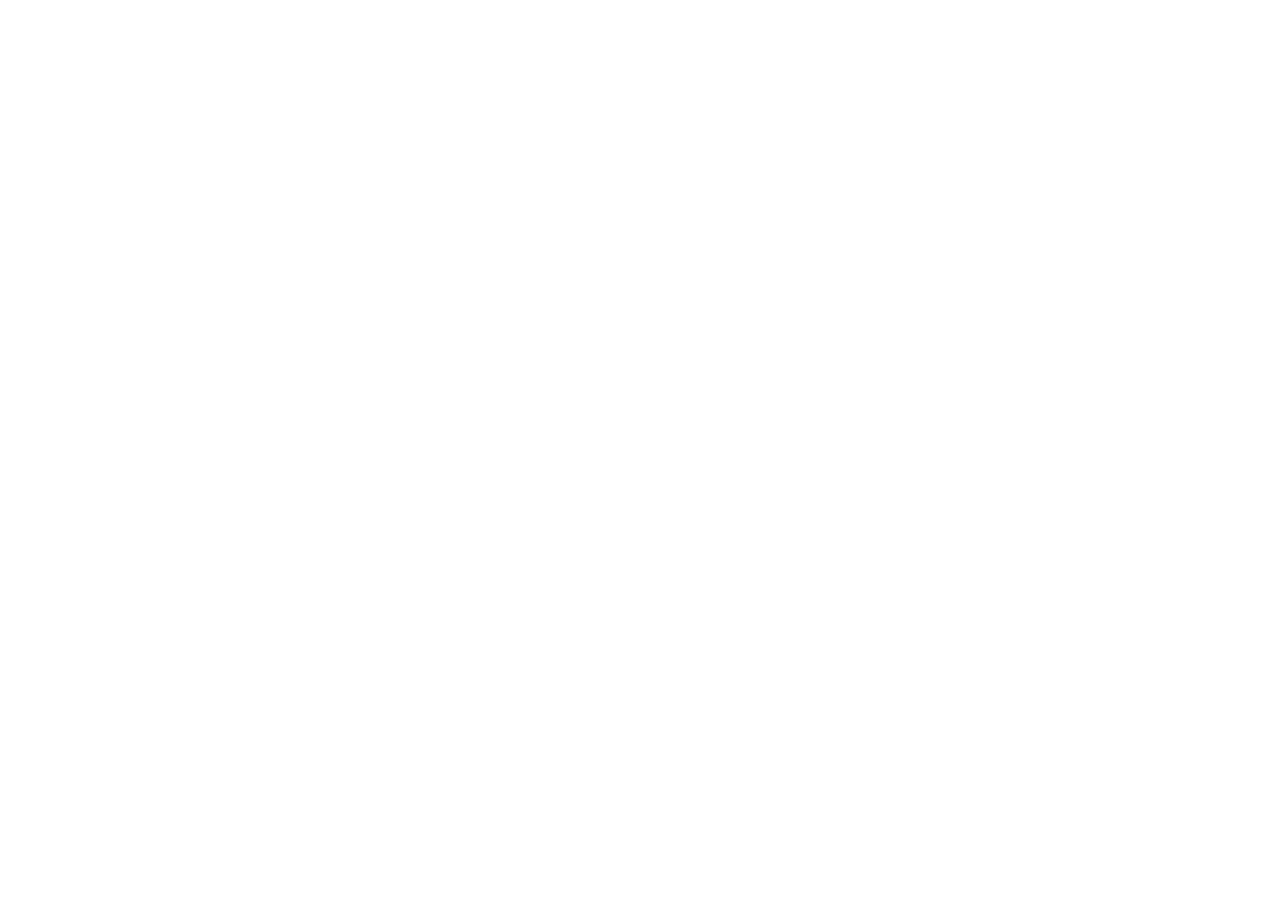
==== dashboard.html @ 98840b0f "dashboard" ====
<!DOCTYPE html>
<html lang="en">
<head>
    <meta charset="UTF-8">
    <meta name="viewport" content="width=device-width, initial-scale=1.0">
    <title>Mazo de Cartas</title>
    <link rel="stylesheet" href="style.css">
</head>
<body>
    <div>

    </div>
</body>
</html>
---- style.css ----
body {
    font-family: cursive;
    margin: 0;
    padding: 0;
}

img{
    width: 150px;
    height: 100px;
    margin: 5px;
    padding: 5px;
}

.container {
    max-width: 400px;
    margin: 10px auto;
    padding: 20px;
    border-width: 5px;
    border-color: black;
    border-style: solid;
}

h2 {
    text-align: left;
}

form {
    display: flex;
    flex-direction: column;
}

label {
    margin-top: 10px;
    display: flex;
}

input {
    padding: 10px;
    margin-top: 5px;
    width: auto;
}

button {
    background-color: red;
    color: white;
    padding: 10px;
    margin-top: 20px;
    cursor: pointer;
    border-style: inset;
    border-color: black;
    border-width: 5px;
    font-family: cursive;
}
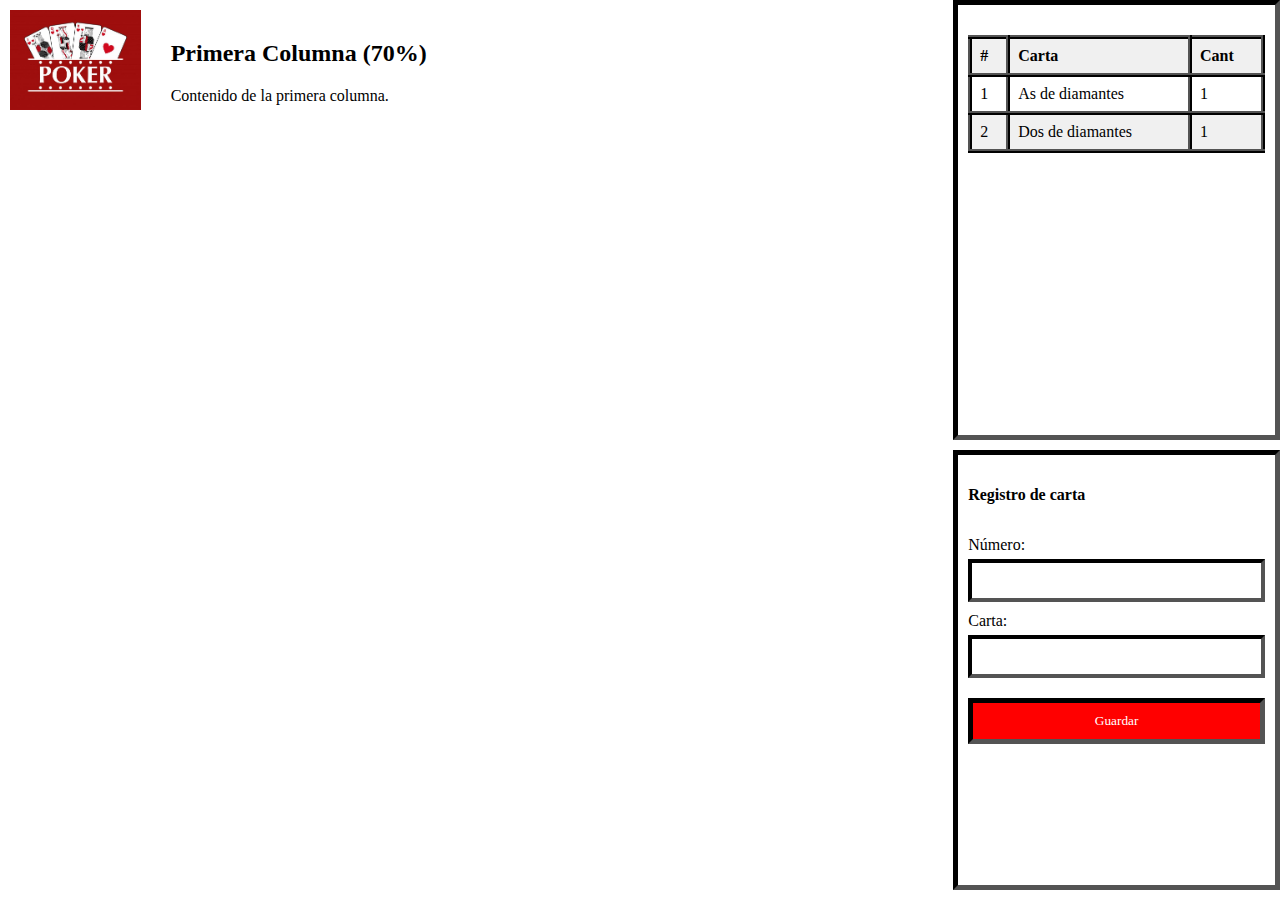
==== commit 073d8df2: "se agregaron el registro de cartas y la tabla de cartas, se edito el css" ====
--- a/dashboard.html
+++ b/dashboard.html
@@ -7,8 +7,52 @@
     <link rel="stylesheet" href="style.css">
 </head>
 <body>
-    <div>
-
+    <div class="container2">
+        <img src="img/logo.jpg" alt="logo">
+        <!--Donde van las cartas-->
+        <div class="column1">
+            <h2>Primera Columna (70%)</h2>
+            <p>Contenido de la primera columna.</p>
+        </div>
+        <div class="column2">
+            <!--Esta es la tabla de cartas registradas-->
+            <div class="section">
+                <table>
+                    <thead>
+                        <tr>
+                            <th>#</th>
+                            <th>Carta</th>
+                            <th>Cant</th>
+                        </tr>
+                    </thead>
+                    <tbody>
+                        <tr>
+                            <td>1</td>
+                            <td>As de diamantes</td>
+                            <td>1</td>
+                        </tr>
+                        <tr>
+                            <td>2</td>
+                            <td>Dos de diamantes</td>
+                            <td>1</td>
+                        </tr>
+                        <!--Donde van las tablas registradas-->
+                    </tbody>
+                </table>
+            </div>
+            <!--Este es el formulario para registrar una carta-->
+            <div class="section">
+                <h4>Registro de carta</h4>
+                <form id="loginForm">
+                    <label for="numero">Número:</label>
+                    <input type="text" id="numero" name="numero" required>
+                    <label for="carta">Carta:</label>
+                    <input type="text" id="carta" name="carta" required>
+                    <button type="submit">Guardar</button>
+                </form>
+            </div>
+        </div>
     </div>
+    <script src="scripts.js"></script>
 </body>
 </html>--- a/style.css
+++ b/style.css
@@ -24,6 +24,10 @@
     text-align: left;
 }
 
+h4 {
+    text-align: left;
+}
+
 form {
     display: flex;
     flex-direction: column;
@@ -38,6 +42,7 @@
     padding: 10px;
     margin-top: 5px;
     width: auto;
+    border: 4px inset black;
 }
 
 button {
@@ -50,4 +55,63 @@
     border-color: black;
     border-width: 5px;
     font-family: cursive;
+}
+
+.container2 {
+    display: flex;
+    flex-direction: row;
+    height: 100vh; /* Altura completa de la ventana */
+}
+
+/* Estilos para la primera columna (70%) */
+.column1 {
+    flex: 70%;
+    background-color: white;
+    padding: 20px;
+}
+
+/* Estilos para la segunda columna (30%) */
+.column2 {
+    flex: 30%;
+    display: flex;
+    flex-direction: column;
+}
+
+/* Estilos para las dos secciones dentro de la segunda columna */
+.section {
+    flex: 50%;
+    background-color: white;
+    padding: 10px;
+    margin-bottom: 10px;
+    border-color: black;
+    border-width: 5px;
+    border-style: inset;
+}
+
+table{
+    width: 100%;
+    border-collapse: collapse;
+    margin: 20px 0;
+}
+
+table, th, td {
+    border: 4px inset black;
+}
+
+th, td {
+    padding: 8px;
+    text-align: left;
+}
+
+th {
+    background-color: #f0f0f0;
+    color: black;
+}
+
+tr:nth-child(even) {
+    background-color: #f0f0f0;
+}
+
+tr:hover {
+    background-color: #ddd;
 }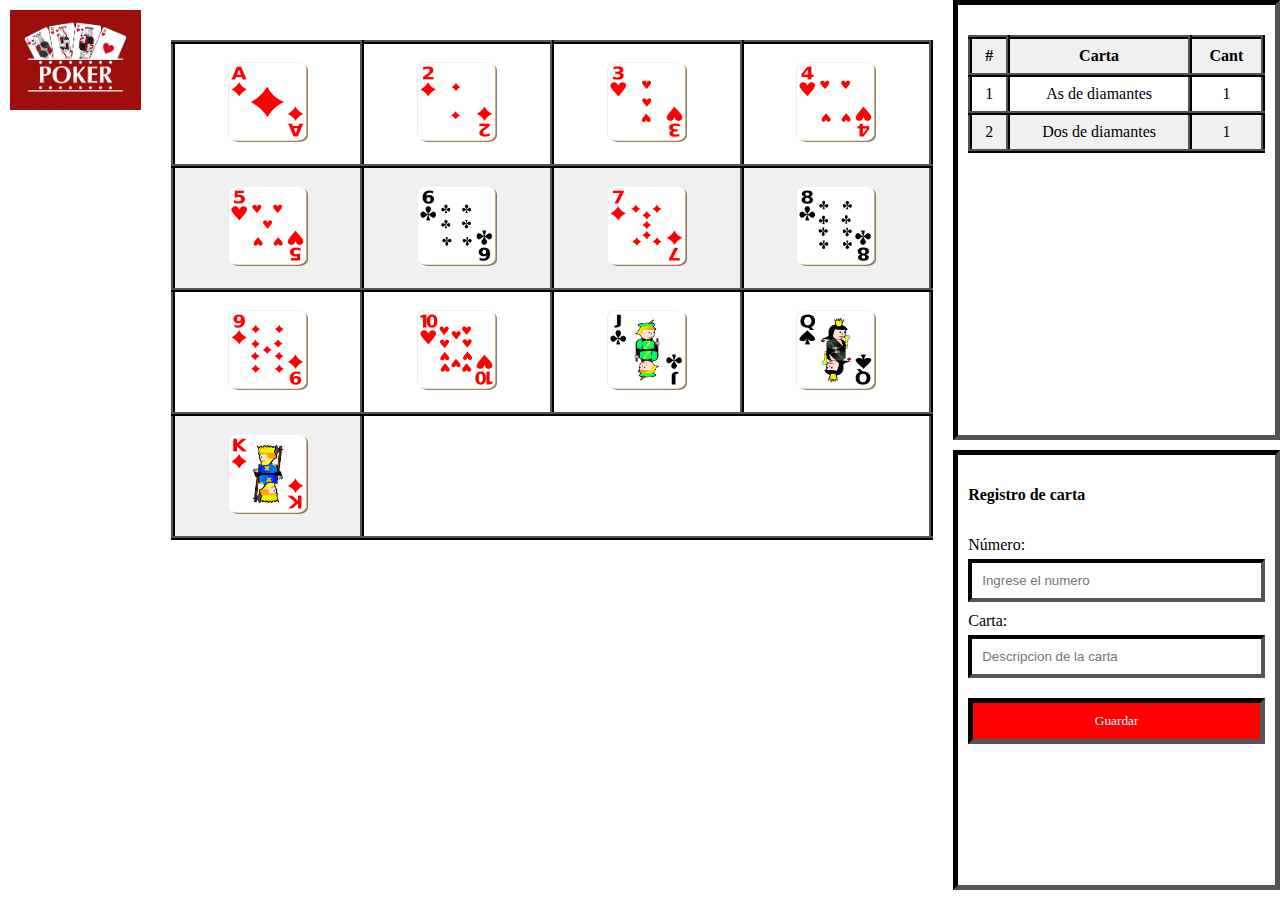
==== commit ff7ebf80: "se agregaron las tablas y se edito el css" ====
--- a/dashboard.html
+++ b/dashboard.html
@@ -11,8 +11,31 @@
         <img src="img/logo.jpg" alt="logo">
         <!--Donde van las cartas-->
         <div class="column1">
-            <h2>Primera Columna (70%)</h2>
-            <p>Contenido de la primera columna.</p>
+            <table>
+                <tbody>
+                    <tr>
+                        <td><img class="imgCarta" src="img/1.png" alt="carta1"></td>
+                        <td><img class="imgCarta" src="img/2.png" alt="carta2"></td>
+                        <td><img class="imgCarta" src="img/3.png" alt="carta3"></td>
+                        <td><img class="imgCarta" src="img/4.png" alt="carta4"></td>
+                    </tr>
+                    <tr>
+                        <td><img class="imgCarta" src="img/5.png" alt="carta5"></td>
+                        <td><img class="imgCarta" src="img/6.png" alt="carta6"></td>
+                        <td><img class="imgCarta" src="img/7.png" alt="carta7"></td>
+                        <td><img class="imgCarta" src="img/8.png" alt="carta8"></td>
+                    </tr>
+                    <tr>
+                        <td><img class="imgCarta" src="img/9.png" alt="carta9"></td>
+                        <td><img class="imgCarta" src="img/10.png" alt="carta10"></td>
+                        <td><img class="imgCarta" src="img/11.png" alt="carta11"></td>
+                        <td><img class="imgCarta" src="img/12.png" alt="carta12"></td>
+                    </tr>
+                    <tr>
+                        <td><img class="imgCarta" src="img/13.png" alt="carta13"></td>
+                    </tr>
+                </tbody>
+            </table>
         </div>
         <div class="column2">
             <!--Esta es la tabla de cartas registradas-->
@@ -45,9 +68,9 @@
                 <h4>Registro de carta</h4>
                 <form id="loginForm">
                     <label for="numero">Número:</label>
-                    <input type="text" id="numero" name="numero" required>
+                    <input type="text" id="numero" name="numero" placeholder="Ingrese el numero" required>
                     <label for="carta">Carta:</label>
-                    <input type="text" id="carta" name="carta" required>
+                    <input type="text" id="carta" name="carta" placeholder="Descripcion de la carta" required>
                     <button type="submit">Guardar</button>
                 </form>
             </div>
--- a/style.css
+++ b/style.css
@@ -100,7 +100,7 @@
 
 th, td {
     padding: 8px;
-    text-align: left;
+    text-align: center;
 }
 
 th {
@@ -112,6 +112,11 @@
     background-color: #f0f0f0;
 }
 
-tr:hover {
-    background-color: #ddd;
+.imgCarta{
+    width: 80px;
+    height: 80px;
+}
+
+.imgCarta:hover{
+    background-color: red;
 }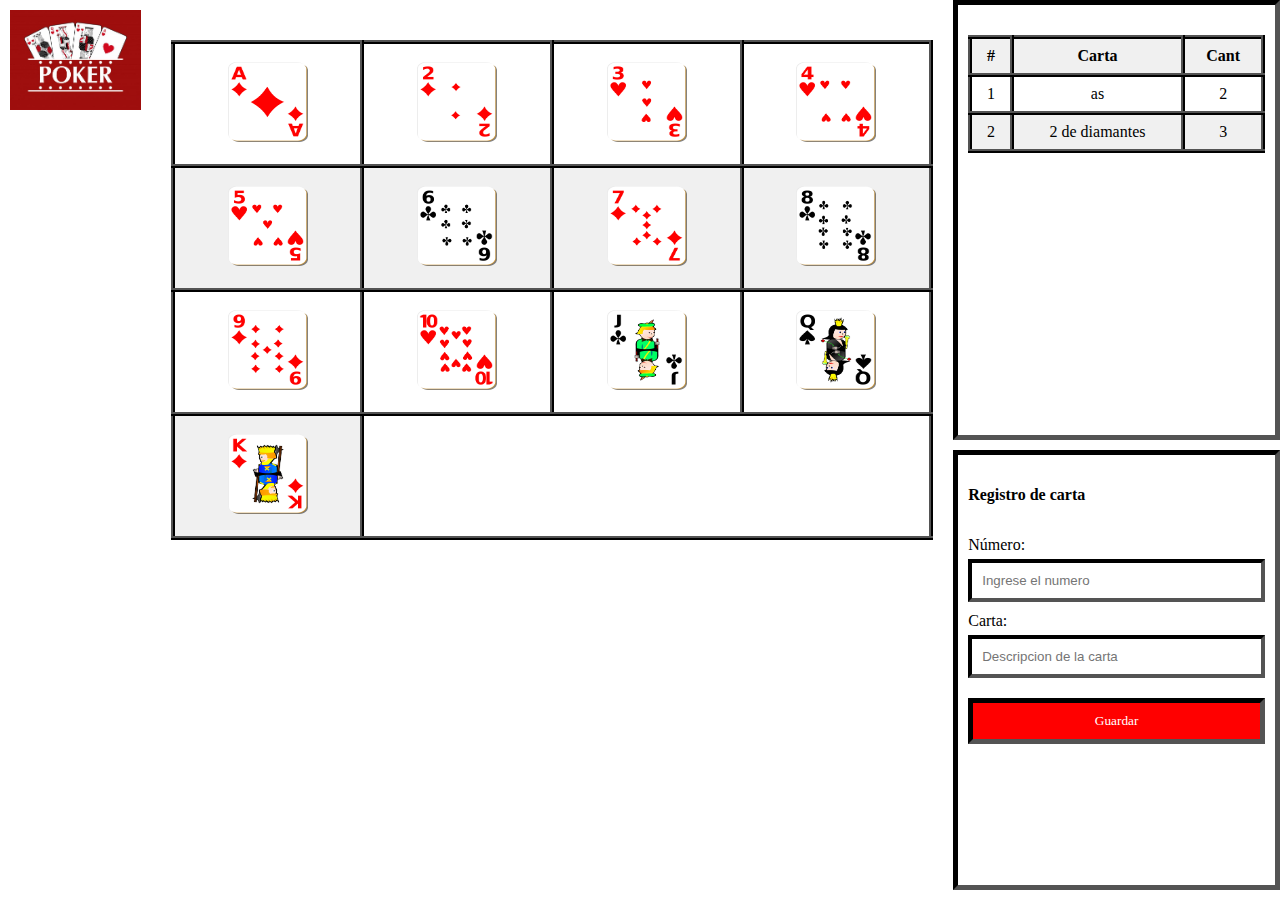
==== commit ea16ac2c: "se agregaron las cartas y codigo js de la table, el registro y las cartas, aun falta corregir errore" ====
--- a/dashboard.html
+++ b/dashboard.html
@@ -48,7 +48,7 @@
                             <th>Cant</th>
                         </tr>
                     </thead>
-                    <tbody>
+                    <tbody id="tablaCartas">
                         <tr>
                             <td>1</td>
                             <td>As de diamantes</td>
@@ -66,7 +66,7 @@
             <!--Este es el formulario para registrar una carta-->
             <div class="section">
                 <h4>Registro de carta</h4>
-                <form id="loginForm">
+                <form id="registroCartas">
                     <label for="numero">Número:</label>
                     <input type="text" id="numero" name="numero" placeholder="Ingrese el numero" required>
                     <label for="carta">Carta:</label>
